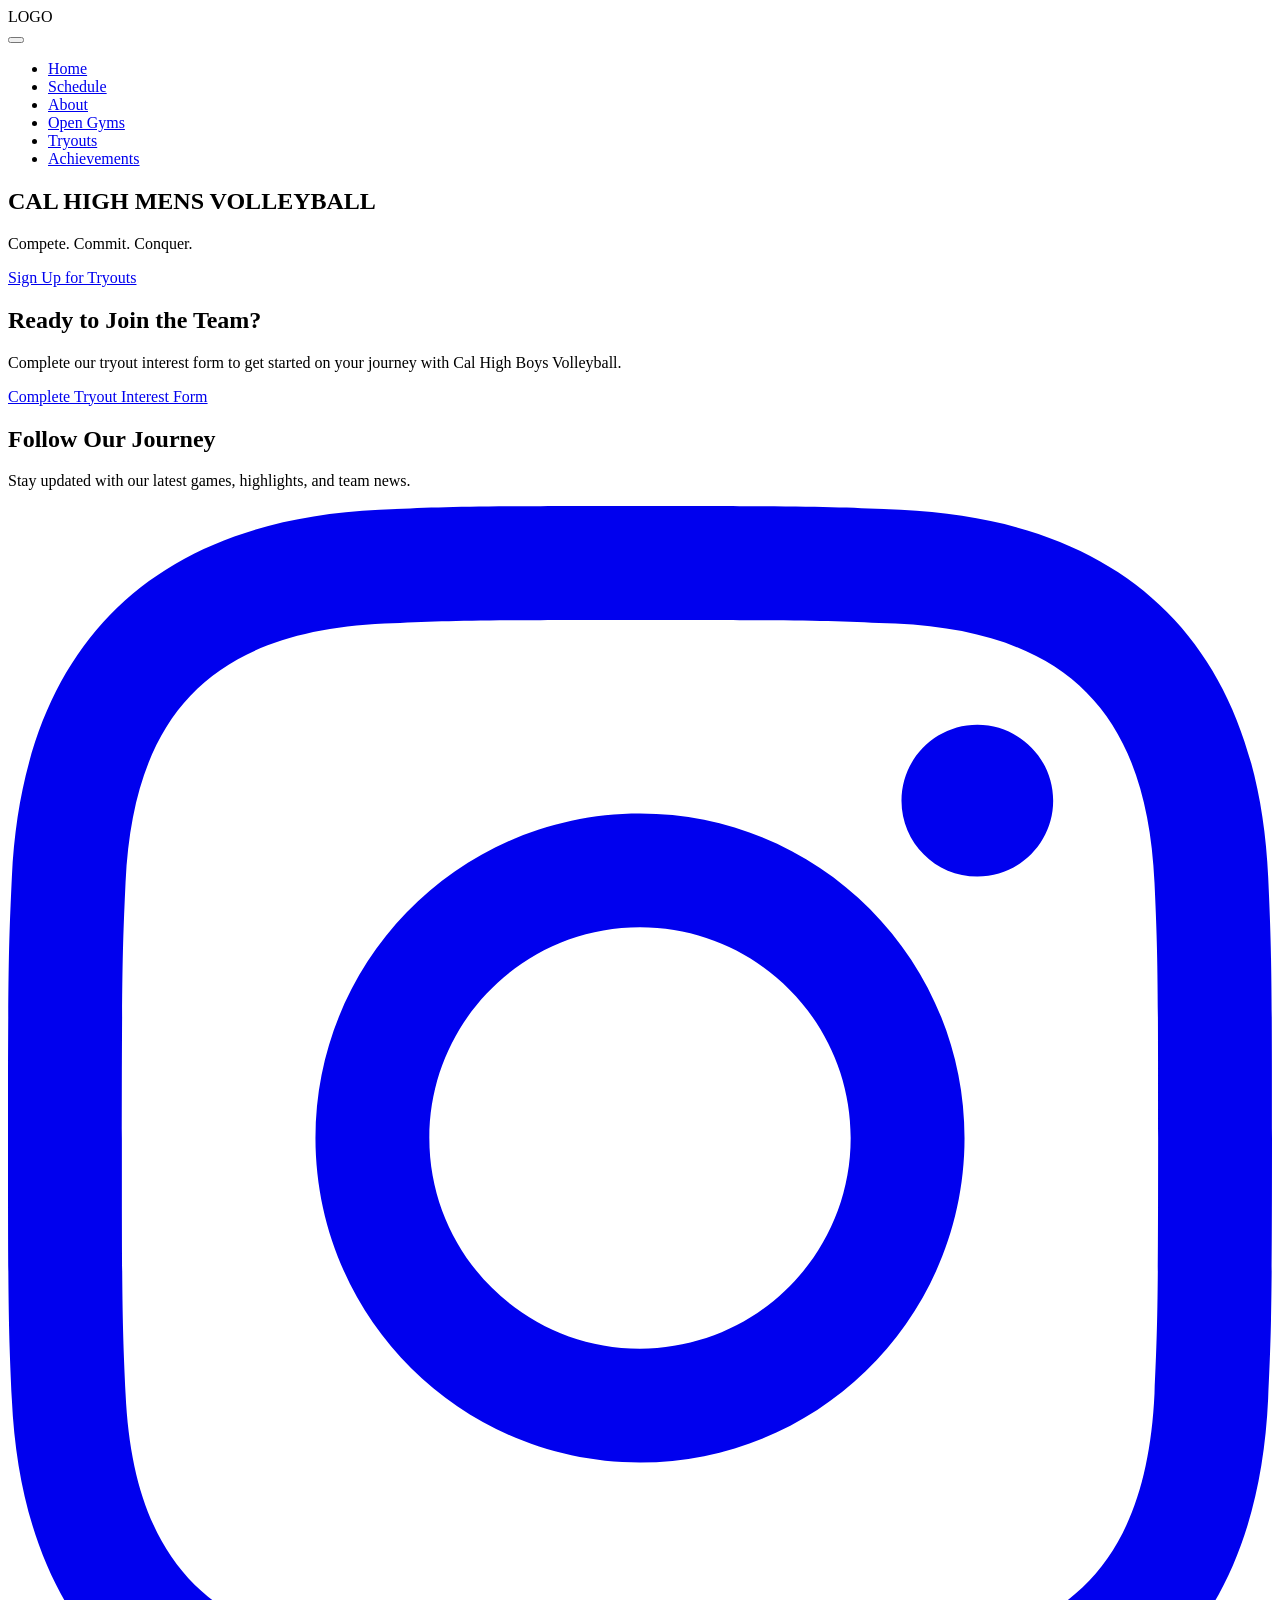
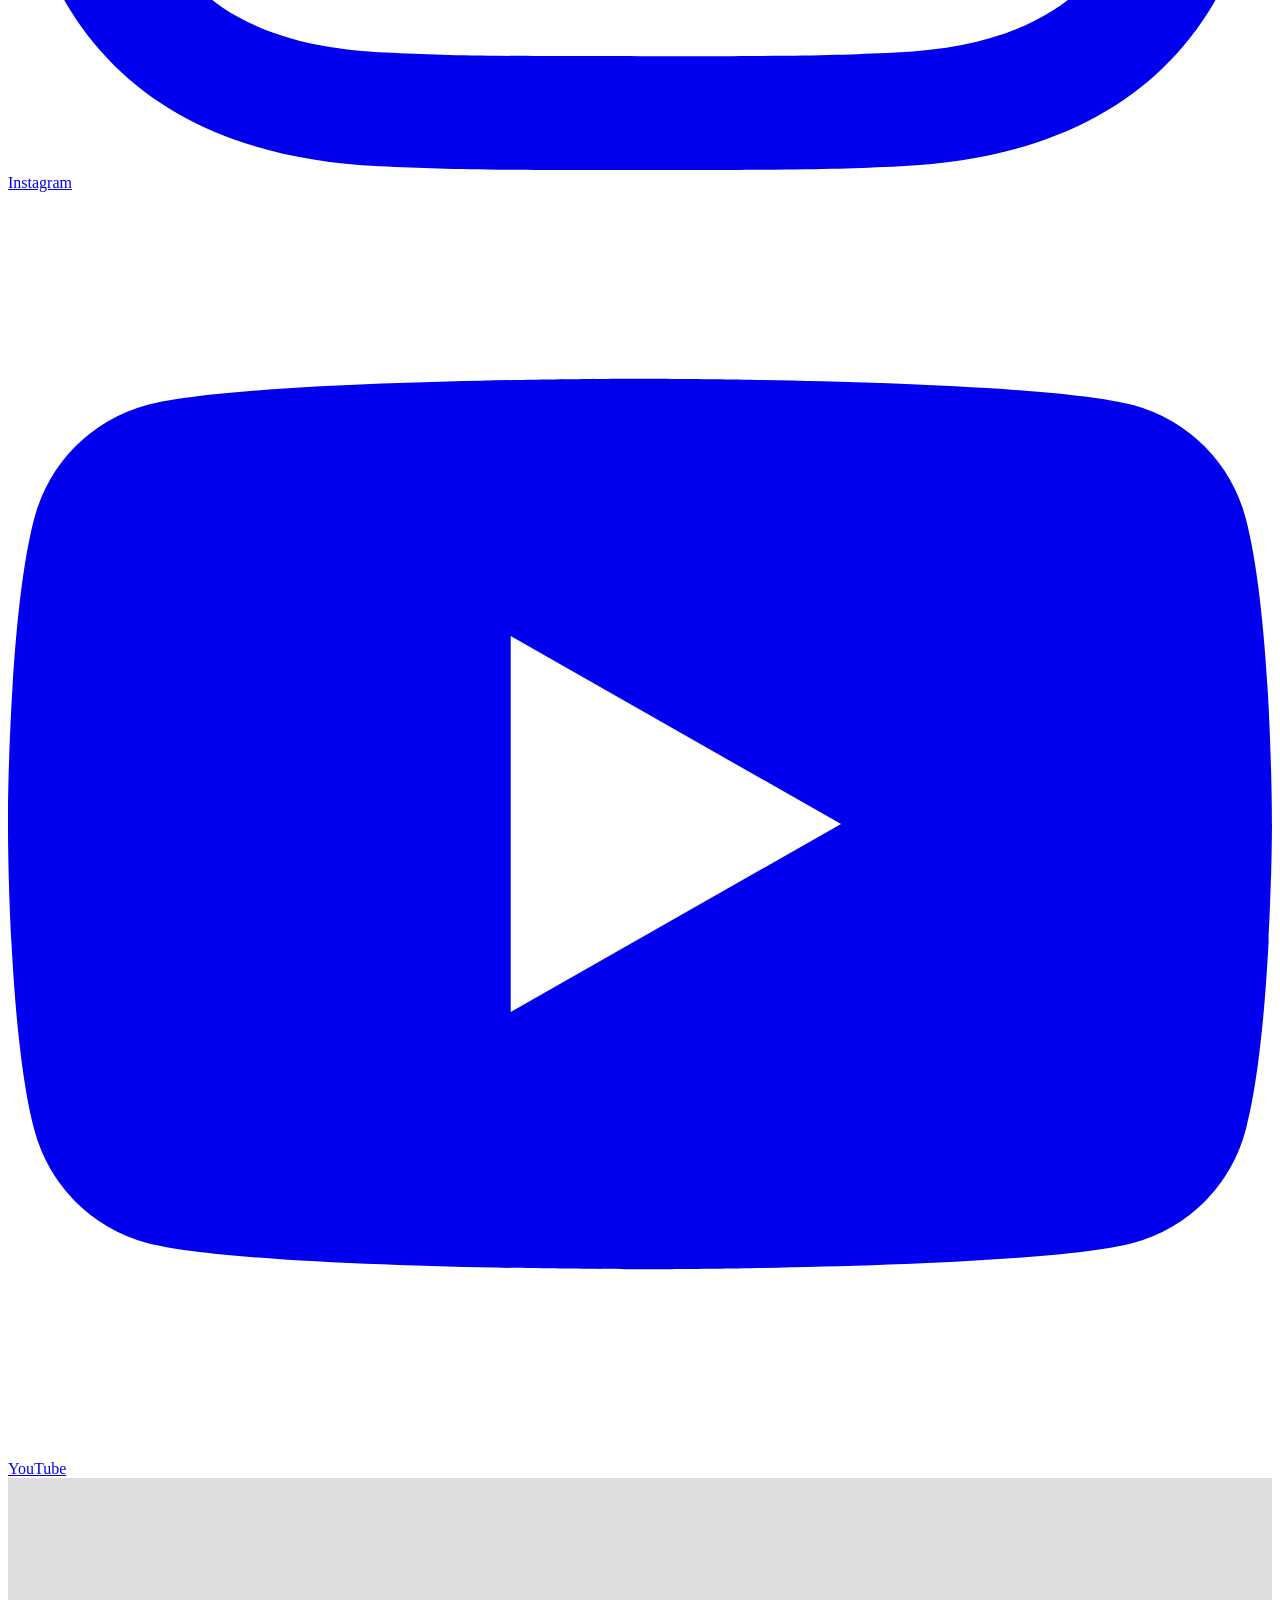
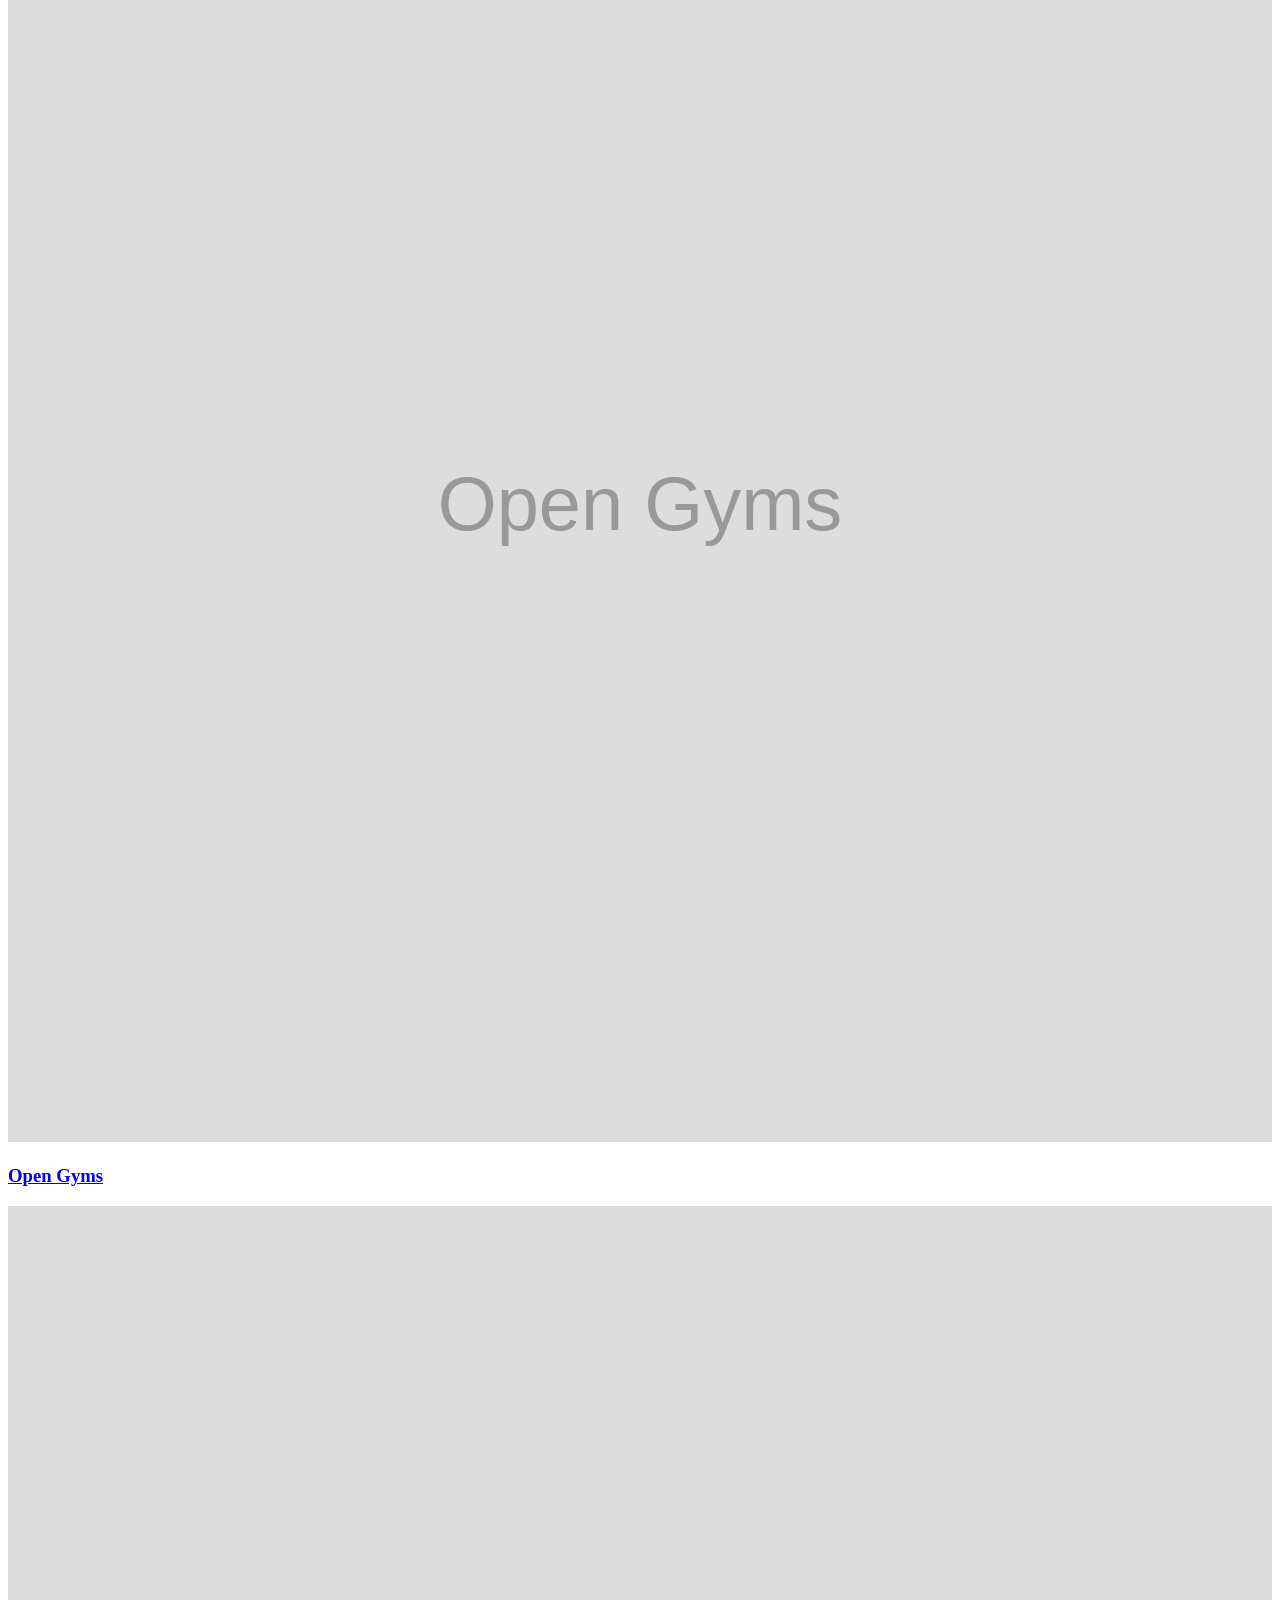
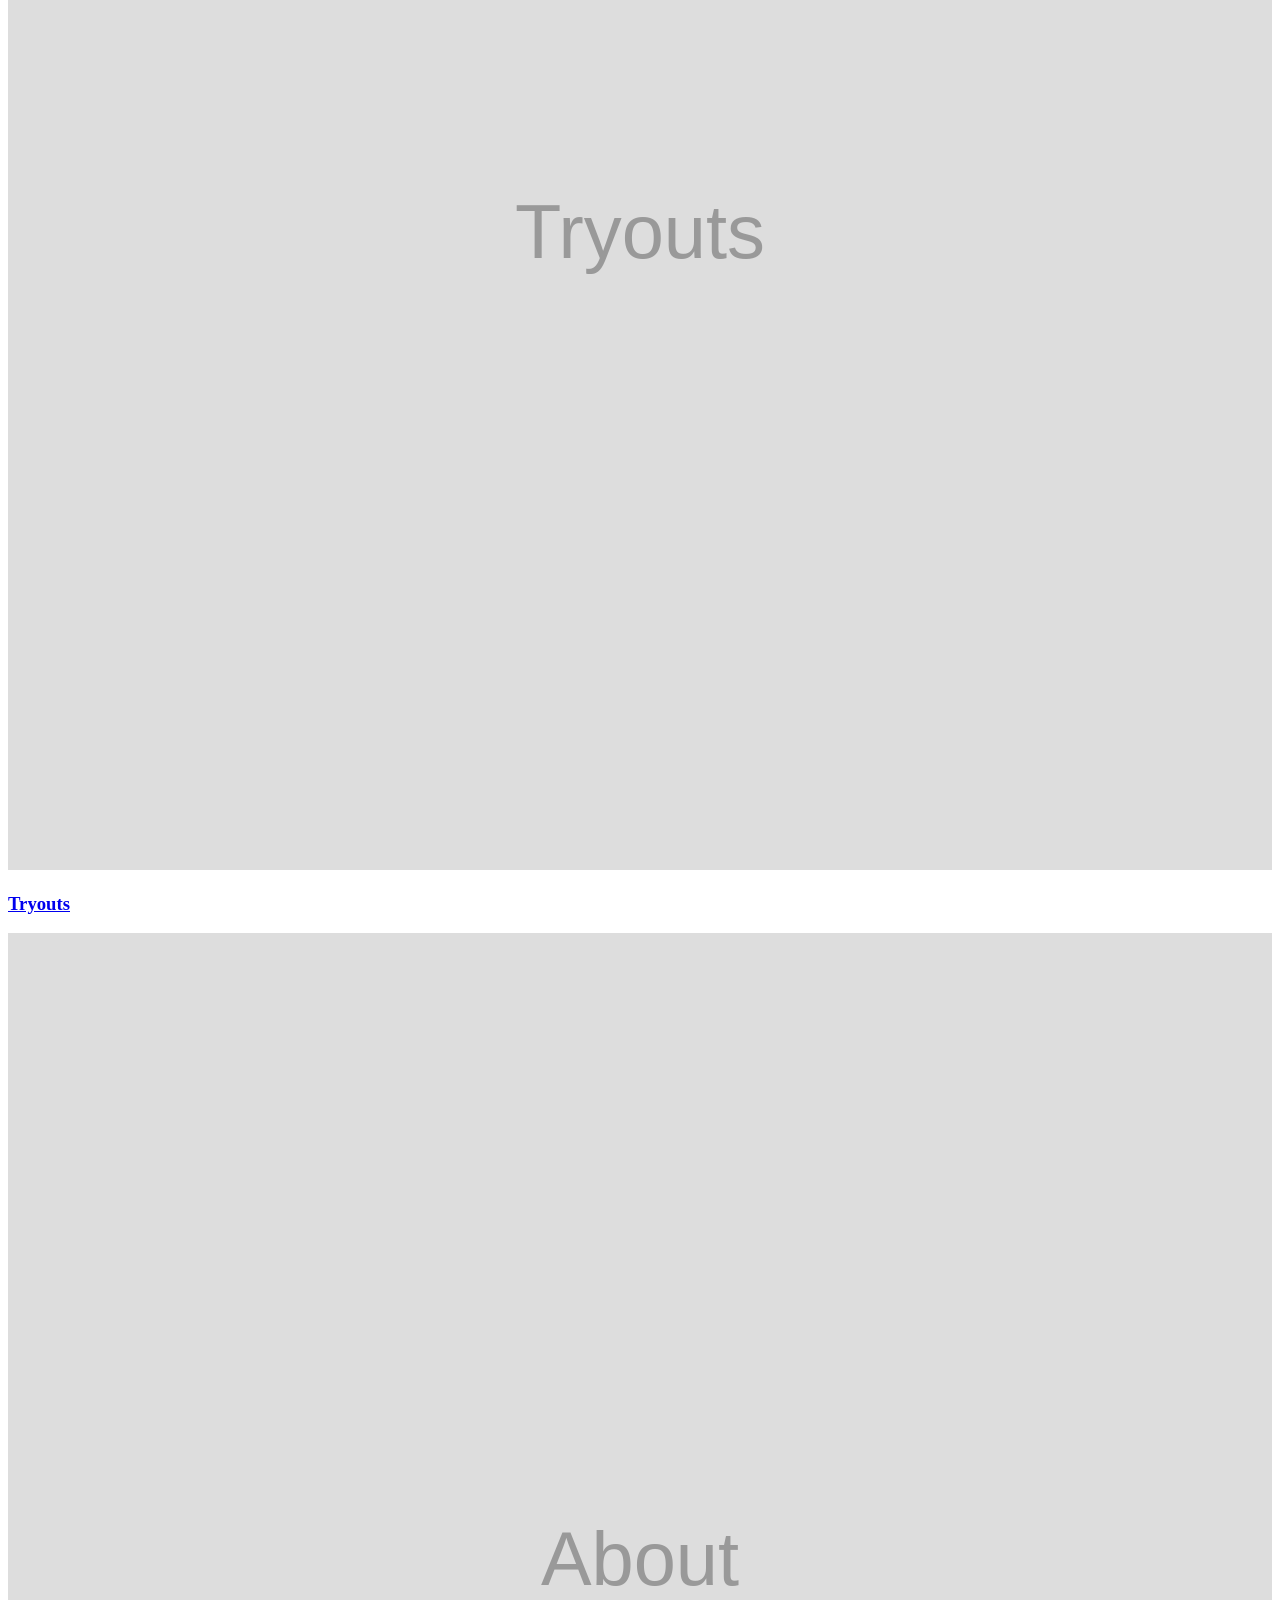
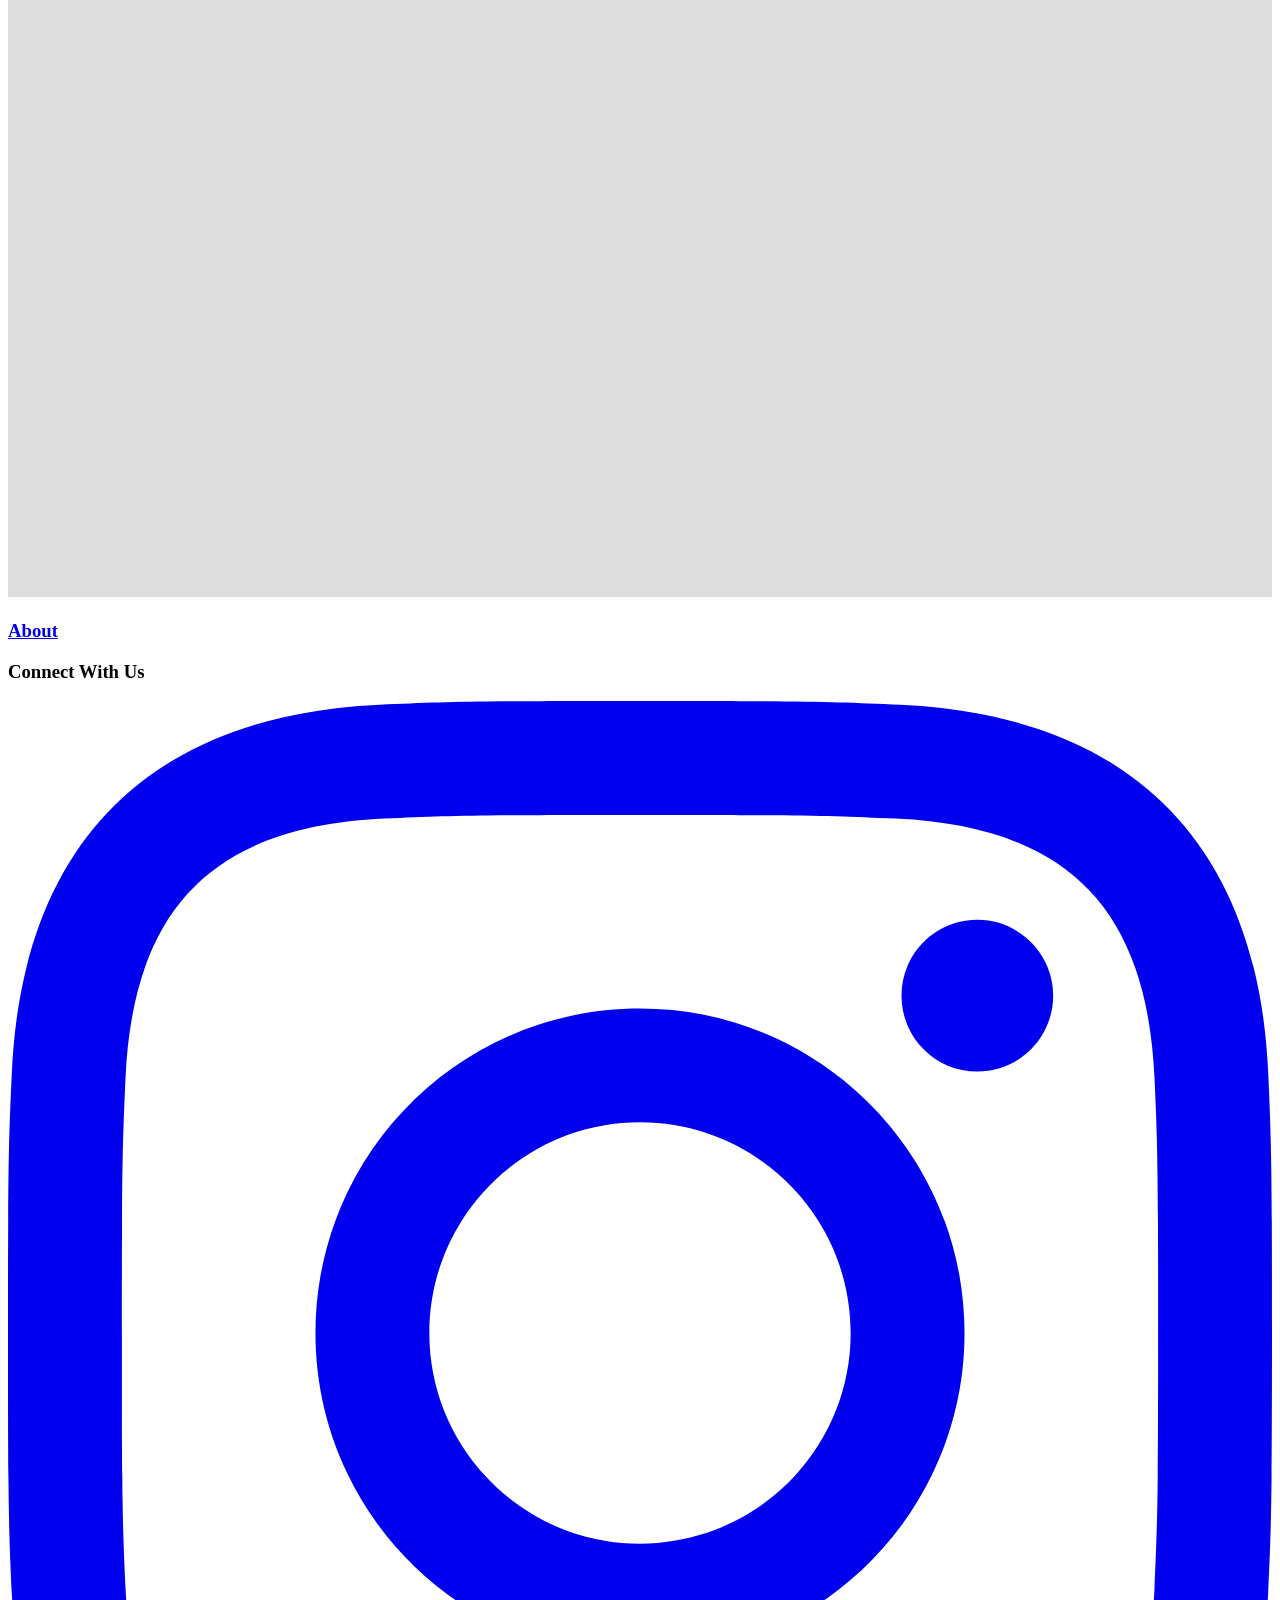
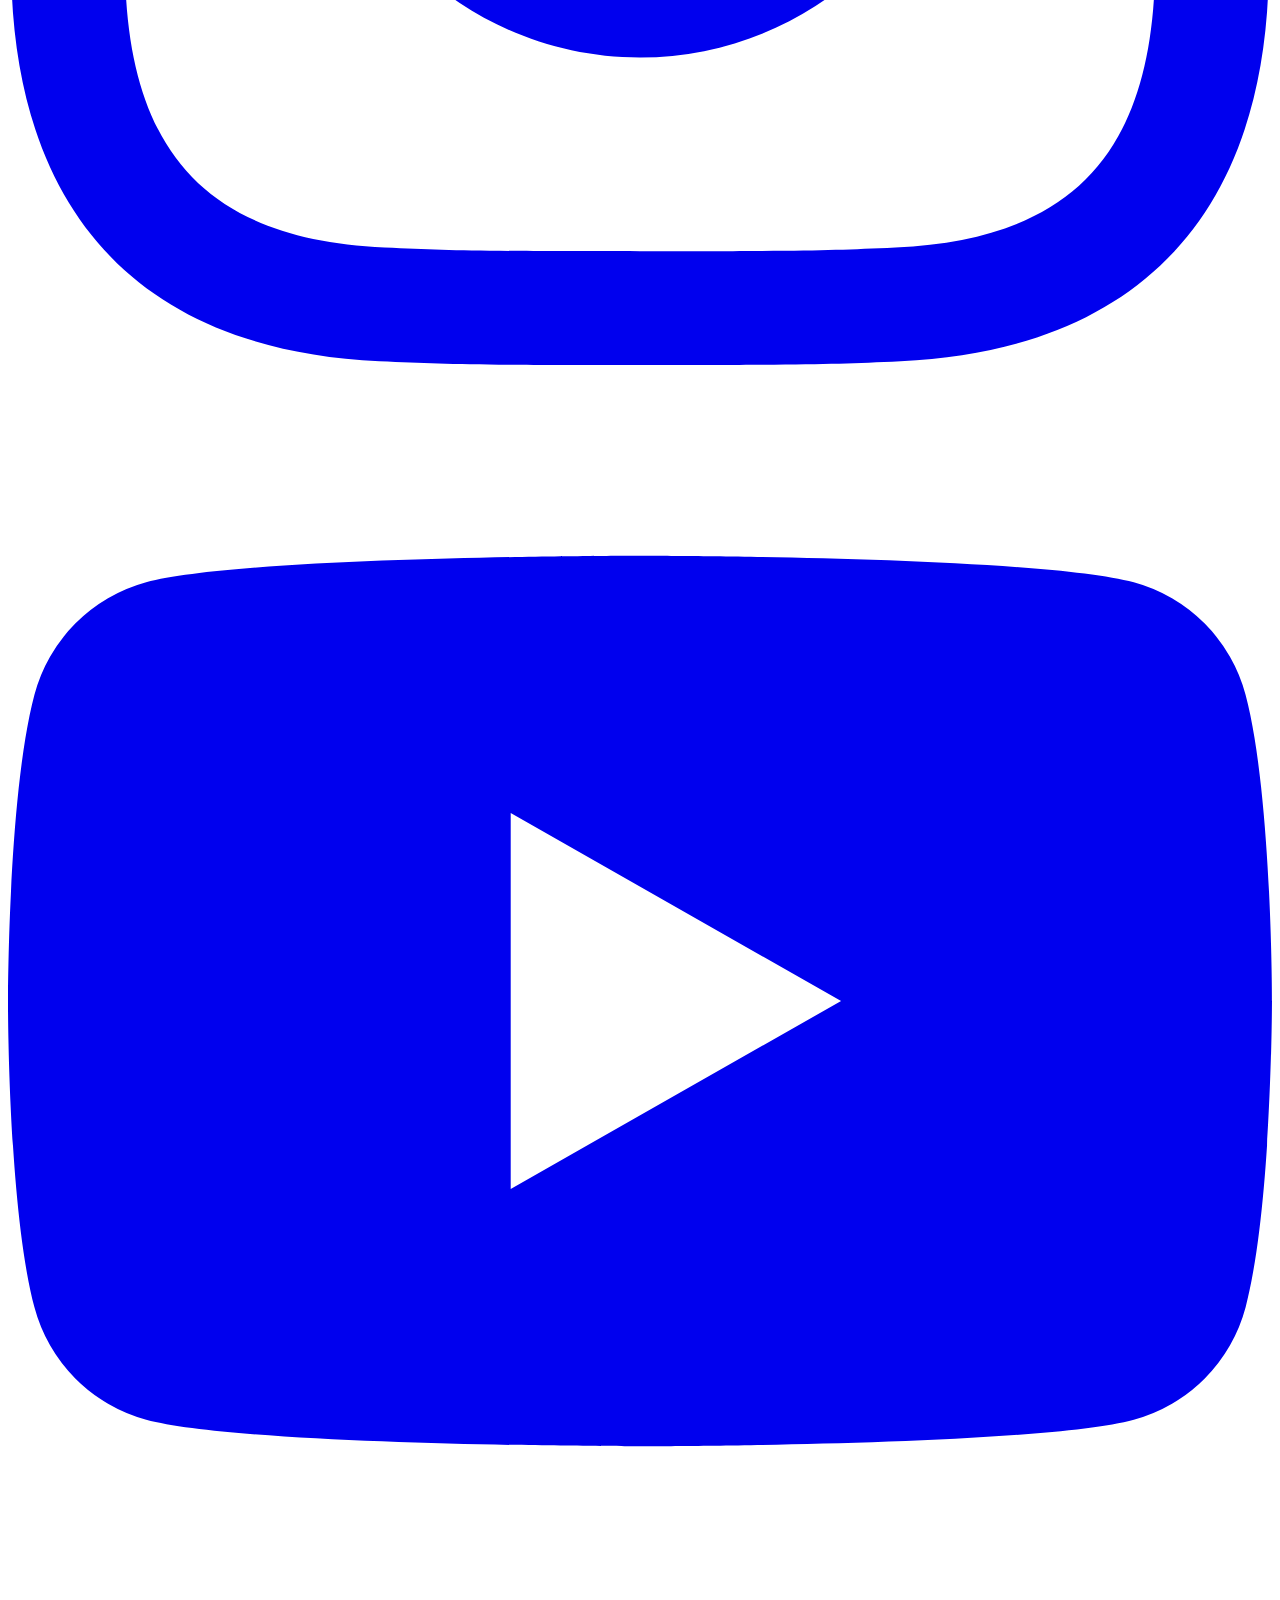
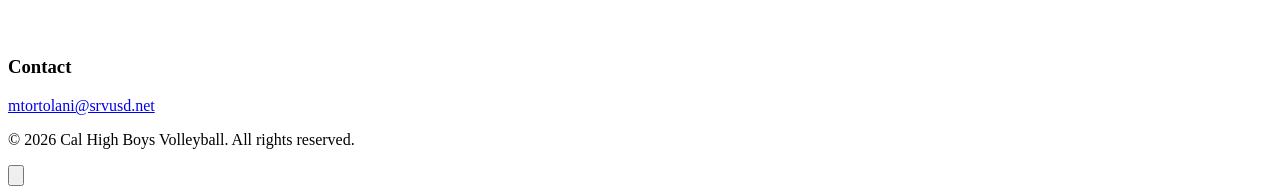
==== index.html @ 418add77 "Create index.html for Cal High Boys Volleyball site This HTML file serves as the official website fo" ====
<!DOCTYPE html>
<html lang="en">
<head>
    <meta charset="UTF-8">
    <meta name="viewport" content="width=device-width, initial-scale=1.0">
    <meta name="description" content="Cal High Boys Volleyball - Official team website for tryouts, schedules, and achievements">
    <title>Cal High Boys Volleyball</title>
    
    <!-- Google Fonts -->
    <link rel="preconnect" href="https://fonts.googleapis.com">
    <link rel="preconnect" href="https://fonts.gstatic.com" crossorigin>
    <link href="https://fonts.googleapis.com/css2?family=Inter:wght@400;600;700;800&display=swap" rel="stylesheet">
    
    <link rel="stylesheet" href="styles.css">
</head>
<body>
    <!-- Navigation Bar -->
    <nav class="navbar" role="navigation" aria-label="Main navigation">
        <div class="nav-container">
            <!-- Logo Placeholder -->
            <div class="logo-placeholder" aria-label="Cal High Boys Volleyball Logo">
                <span>LOGO</span>
            </div>
            
            <!-- Hamburger Menu Button (Mobile) -->
            <button class="hamburger" aria-label="Toggle menu" aria-expanded="false">
                <span class="hamburger-line"></span>
                <span class="hamburger-line"></span>
                <span class="hamburger-line"></span>
            </button>
            
            <!-- Navigation Links -->
            <ul class="nav-links">
                <li><a href="#home" class="nav-link active">Home</a></li>
                <li><a href="#schedule" class="nav-link">Schedule</a></li>
                <li><a href="#about" class="nav-link">About</a></li>
                <li><a href="#open-gyms" class="nav-link">Open Gyms</a></li>
                <li><a href="#tryouts" class="nav-link">Tryouts</a></li>
                <li><a href="#achievements" class="nav-link">Achievements</a></li>
            </ul>
        </div>
    </nav>

    <!-- Hero Section -->
    <section class="hero" id="home">
        <!-- Background Slideshow -->
        <div class="hero-slideshow">
            <div class="slide active" data-lazy-bg="hero-image-1.jpg" role="img" aria-label="Volleyball team action shot 1"></div>
            <div class="slide" data-lazy-bg="hero-image-2.jpg" role="img" aria-label="Volleyball team action shot 2"></div>
            <div class="slide" data-lazy-bg="hero-image-3.jpg" role="img" aria-label="Volleyball team action shot 3"></div>
            <div class="slide" data-lazy-bg="hero-image-4.jpg" role="img" aria-label="Volleyball team action shot 4"></div>
            <div class="slide" data-lazy-bg="hero-image-5.jpg" role="img" aria-label="Volleyball team action shot 5"></div>
        </div>
        
        <!-- Hero Overlay -->
        <div class="hero-overlay"></div>
        
        <!-- Hero Content -->
        <div class="hero-content">
            <h1 class="hero-title">CAL HIGH MENS VOLLEYBALL</h1>
            <p class="hero-subtitle">Compete. Commit. Conquer.</p>
            <a href="#tryouts" class="cta-button" aria-label="Sign up for volleyball tryouts">Sign Up for Tryouts</a>
        </div>
    </section>

    <!-- Tryout Interest Form Section -->
    <section class="tryout-form-section" id="tryouts">
        <div class="container">
            <h2 class="section-title">Ready to Join the Team?</h2>
            <p class="section-description">Complete our tryout interest form to get started on your journey with Cal High Boys Volleyball.</p>
            <a href="#" class="form-button" aria-label="Fill out tryout interest form">Complete Tryout Interest Form</a>
        </div>
    </section>

    <!-- Social Media Promotion Section -->
    <section class="social-media-section">
        <div class="container">
            <h2 class="section-title">Follow Our Journey</h2>
            <p class="section-description">Stay updated with our latest games, highlights, and team news.</p>
            <div class="social-buttons">
                <a href="#" class="social-button instagram" aria-label="Follow us on Instagram" target="_blank" rel="noopener noreferrer">
                    <svg class="social-icon" viewBox="0 0 24 24" fill="currentColor" aria-hidden="true">
                        <path d="M12 2.163c3.204 0 3.584.012 4.85.07 3.252.148 4.771 1.691 4.919 4.919.058 1.265.069 1.645.069 4.849 0 3.205-.012 3.584-.069 4.849-.149 3.225-1.664 4.771-4.919 4.919-1.266.058-1.644.07-4.85.07-3.204 0-3.584-.012-4.849-.07-3.26-.149-4.771-1.699-4.919-4.92-.058-1.265-.07-1.644-.07-4.849 0-3.204.013-3.583.07-4.849.149-3.227 1.664-4.771 4.919-4.919 1.266-.057 1.645-.069 4.849-.069zm0-2.163c-3.259 0-3.667.014-4.947.072-4.358.2-6.78 2.618-6.98 6.98-.059 1.281-.073 1.689-.073 4.948 0 3.259.014 3.668.072 4.948.2 4.358 2.618 6.78 6.98 6.98 1.281.058 1.689.072 4.948.072 3.259 0 3.668-.014 4.948-.072 4.354-.2 6.782-2.618 6.979-6.98.059-1.28.073-1.689.073-4.948 0-3.259-.014-3.667-.072-4.947-.196-4.354-2.617-6.78-6.979-6.98-1.281-.059-1.69-.073-4.949-.073zm0 5.838c-3.403 0-6.162 2.759-6.162 6.162s2.759 6.163 6.162 6.163 6.162-2.759 6.162-6.163c0-3.403-2.759-6.162-6.162-6.162zm0 10.162c-2.209 0-4-1.79-4-4 0-2.209 1.791-4 4-4s4 1.791 4 4c0 2.21-1.791 4-4 4zm6.406-11.845c-.796 0-1.441.645-1.441 1.44s.645 1.44 1.441 1.44c.795 0 1.439-.645 1.439-1.44s-.644-1.44-1.439-1.44z"/>
                    </svg>
                    <span>Instagram</span>
                </a>
                <a href="#" class="social-button youtube" aria-label="Subscribe to our YouTube channel" target="_blank" rel="noopener noreferrer">
                    <svg class="social-icon" viewBox="0 0 24 24" fill="currentColor" aria-hidden="true">
                        <path d="M23.498 6.186a3.016 3.016 0 0 0-2.122-2.136C19.505 3.545 12 3.545 12 3.545s-7.505 0-9.377.505A3.017 3.017 0 0 0 .502 6.186C0 8.07 0 12 0 12s0 3.93.502 5.814a3.016 3.016 0 0 0 2.122 2.136c1.871.505 9.376.505 9.376.505s7.505 0 9.377-.505a3.015 3.015 0 0 0 2.122-2.136C24 15.93 24 12 24 12s0-3.93-.502-5.814zM9.545 15.568V8.432L15.818 12l-6.273 3.568z"/>
                    </svg>
                    <span>YouTube</span>
                </a>
            </div>
        </div>
    </section>

    <!-- Three Square Image Links Section -->
    <section class="image-links-section">
        <div class="container">
            <div class="image-links-grid">
                <!-- Open Gyms Link -->
                <a href="#open-gyms" class="image-link-card" aria-label="Learn about open gyms">
                    <div class="image-placeholder" data-lazy-bg="open-gyms-image.jpg" role="img" aria-label="Open gyms volleyball practice">
                        <img src="data:image/svg+xml,%3Csvg xmlns='http://www.w3.org/2000/svg' viewBox='0 0 400 400'%3E%3Crect fill='%23ddd' width='400' height='400'/%3E%3Ctext x='50%25' y='50%25' dominant-baseline='middle' text-anchor='middle' font-family='sans-serif' font-size='24' fill='%23999'%3EOpen Gyms%3C/text%3E%3C/svg%3E" alt="Open Gyms - Practice sessions for all skill levels" loading="lazy">
                    </div>
                    <div class="image-overlay"></div>
                    <h3 class="image-card-title">Open Gyms</h3>
                </a>
                
                <!-- Tryouts Link -->
                <a href="#tryouts" class="image-link-card" aria-label="Learn about tryouts">
                    <div class="image-placeholder" data-lazy-bg="tryouts-image.jpg" role="img" aria-label="Volleyball tryouts information">
                        <img src="data:image/svg+xml,%3Csvg xmlns='http://www.w3.org/2000/svg' viewBox='0 0 400 400'%3E%3Crect fill='%23ddd' width='400' height='400'/%3E%3Ctext x='50%25' y='50%25' dominant-baseline='middle' text-anchor='middle' font-family='sans-serif' font-size='24' fill='%23999'%3ETryouts%3C/text%3E%3C/svg%3E" alt="Tryouts - Information about joining the team" loading="lazy">
                    </div>
                    <div class="image-overlay"></div>
                    <h3 class="image-card-title">Tryouts</h3>
                </a>
                
                <!-- About Link -->
                <a href="#about" class="image-link-card" aria-label="Learn about our team">
                    <div class="image-placeholder" data-lazy-bg="about-image.jpg" role="img" aria-label="About Cal High Boys Volleyball">
                        <img src="data:image/svg+xml,%3Csvg xmlns='http://www.w3.org/2000/svg' viewBox='0 0 400 400'%3E%3Crect fill='%23ddd' width='400' height='400'/%3E%3Ctext x='50%25' y='50%25' dominant-baseline='middle' text-anchor='middle' font-family='sans-serif' font-size='24' fill='%23999'%3EAbout%3C/text%3E%3C/svg%3E" alt="About - Learn more about our team and coaches" loading="lazy">
                    </div>
                    <div class="image-overlay"></div>
                    <h3 class="image-card-title">About</h3>
                </a>
            </div>
        </div>
    </section>

    <!-- Footer -->
    <footer class="footer">
        <div class="container">
            <div class="footer-content">
                <!-- Social Media Links -->
                <div class="footer-social">
                    <h3 class="footer-heading">Connect With Us</h3>
                    <div class="footer-social-links">
                        <a href="#" class="footer-social-link" aria-label="Instagram" target="_blank" rel="noopener noreferrer">
                            <svg class="footer-social-icon" viewBox="0 0 24 24" fill="currentColor" aria-hidden="true">
                                <path d="M12 2.163c3.204 0 3.584.012 4.85.07 3.252.148 4.771 1.691 4.919 4.919.058 1.265.069 1.645.069 4.849 0 3.205-.012 3.584-.069 4.849-.149 3.225-1.664 4.771-4.919 4.919-1.266.058-1.644.07-4.85.07-3.204 0-3.584-.012-4.849-.07-3.26-.149-4.771-1.699-4.919-4.92-.058-1.265-.07-1.644-.07-4.849 0-3.204.013-3.583.07-4.849.149-3.227 1.664-4.771 4.919-4.919 1.266-.057 1.645-.069 4.849-.069zm0-2.163c-3.259 0-3.667.014-4.947.072-4.358.2-6.78 2.618-6.98 6.98-.059 1.281-.073 1.689-.073 4.948 0 3.259.014 3.668.072 4.948.2 4.358 2.618 6.78 6.98 6.98 1.281.058 1.689.072 4.948.072 3.259 0 3.668-.014 4.948-.072 4.354-.2 6.782-2.618 6.979-6.98.059-1.28.073-1.689.073-4.948 0-3.259-.014-3.667-.072-4.947-.196-4.354-2.617-6.78-6.979-6.98-1.281-.059-1.69-.073-4.949-.073zm0 5.838c-3.403 0-6.162 2.759-6.162 6.162s2.759 6.163 6.162 6.163 6.162-2.759 6.162-6.163c0-3.403-2.759-6.162-6.162-6.162zm0 10.162c-2.209 0-4-1.79-4-4 0-2.209 1.791-4 4-4s4 1.791 4 4c0 2.21-1.791 4-4 4zm6.406-11.845c-.796 0-1.441.645-1.441 1.44s.645 1.44 1.441 1.44c.795 0 1.439-.645 1.439-1.44s-.644-1.44-1.439-1.44z"/>
                            </svg>
                        </a>
                        <a href="#" class="footer-social-link" aria-label="YouTube" target="_blank" rel="noopener noreferrer">
                            <svg class="footer-social-icon" viewBox="0 0 24 24" fill="currentColor" aria-hidden="true">
                                <path d="M23.498 6.186a3.016 3.016 0 0 0-2.122-2.136C19.505 3.545 12 3.545 12 3.545s-7.505 0-9.377.505A3.017 3.017 0 0 0 .502 6.186C0 8.07 0 12 0 12s0 3.93.502 5.814a3.016 3.016 0 0 0 2.122 2.136c1.871.505 9.376.505 9.376.505s7.505 0 9.377-.505a3.015 3.015 0 0 0 2.122-2.136C24 15.93 24 12 24 12s0-3.93-.502-5.814zM9.545 15.568V8.432L15.818 12l-6.273 3.568z"/>
                            </svg>
                        </a>
                    </div>
                </div>
                
                <!-- Contact Information -->
                <div class="footer-contact">
                    <h3 class="footer-heading">Contact</h3>
                    <p class="footer-email">
                        <a href="mailto:mtortolani@srvusd.net">mtortolani@srvusd.net</a>
                    </p>
                </div>
                
                <!-- Copyright -->
                <div class="footer-copyright">
                    <p>&copy; 2026 Cal High Boys Volleyball. All rights reserved.</p>
                </div>
            </div>
            
            <!-- Back to Top Button -->
            <button class="back-to-top" aria-label="Back to top" title="Back to top">
                <svg class="back-to-top-icon" viewBox="0 0 24 24" fill="none" stroke="currentColor" stroke-width="2" stroke-linecap="round" stroke-linejoin="round" aria-hidden="true">
                    <polyline points="18 15 12 9 6 15"></polyline>
                </svg>
            </button>
        </div>
    </footer>

    <script src="script.js"></script>
</body>
</html>
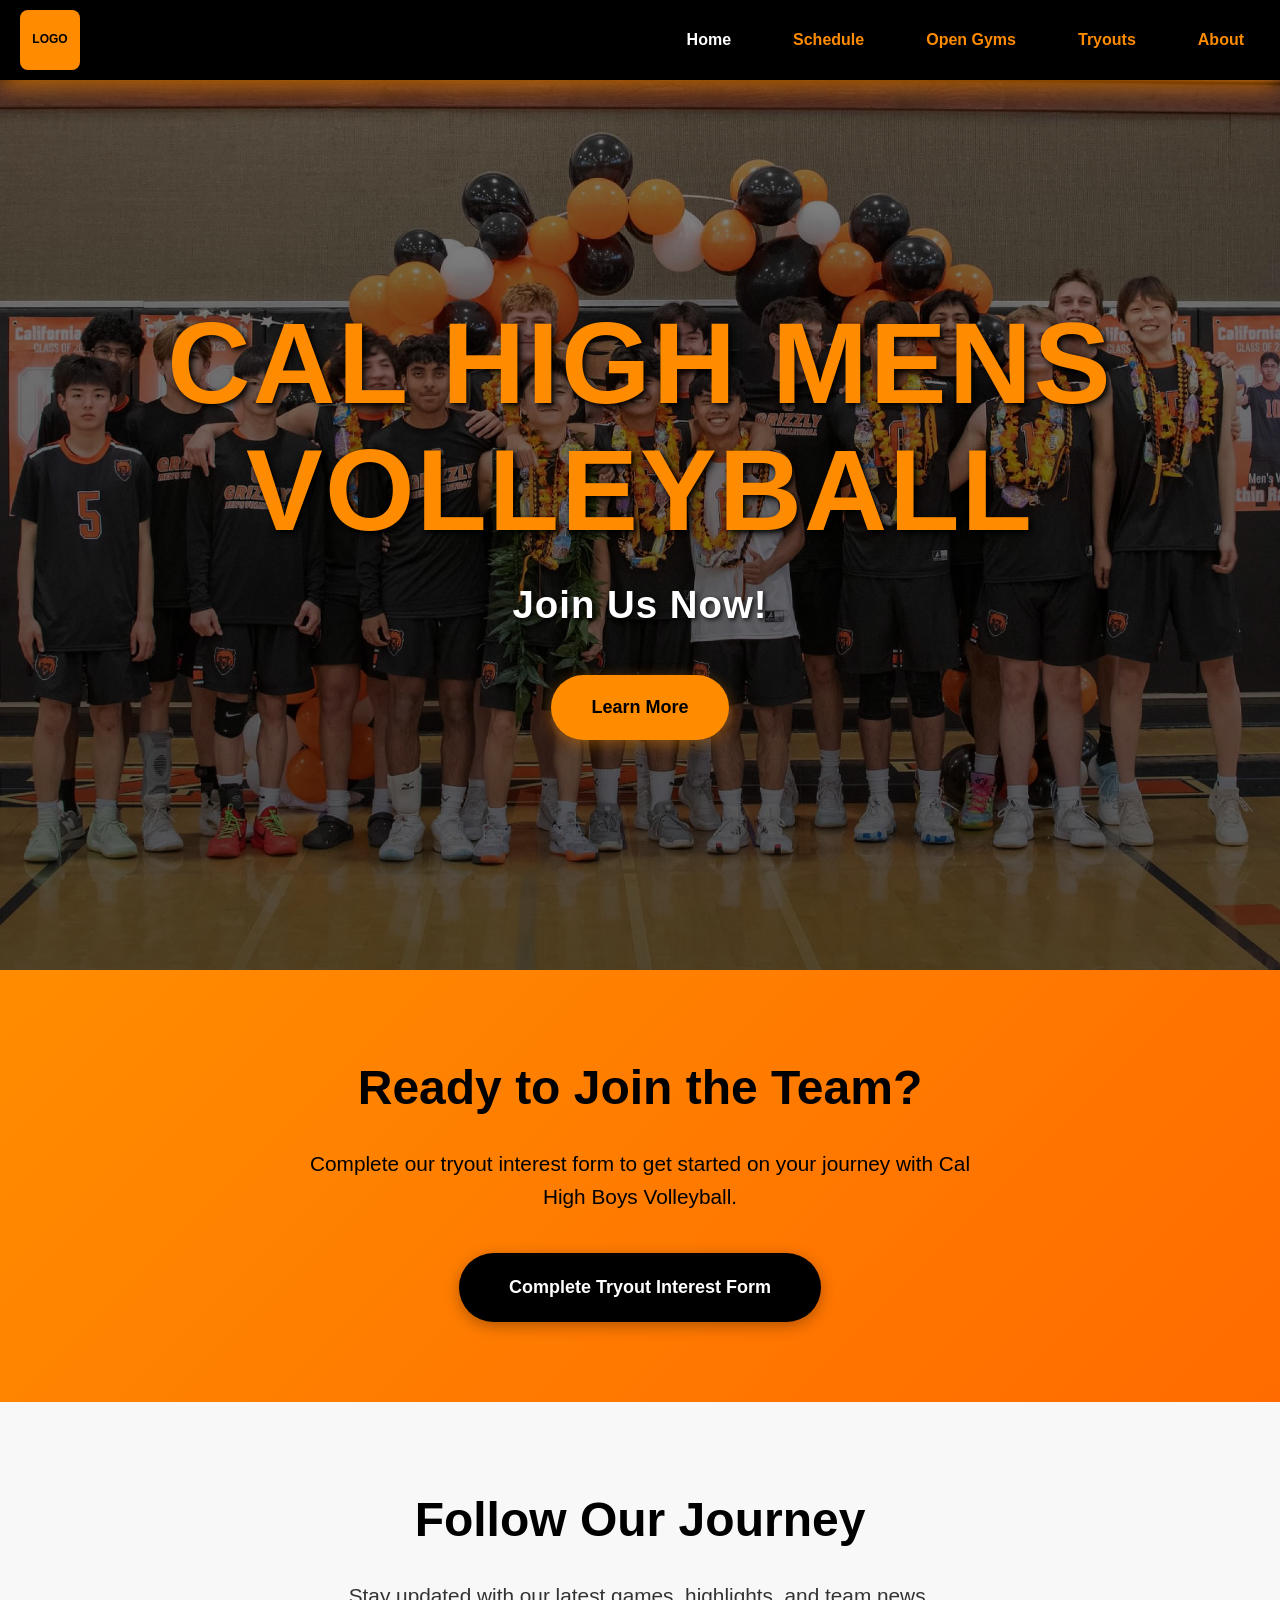
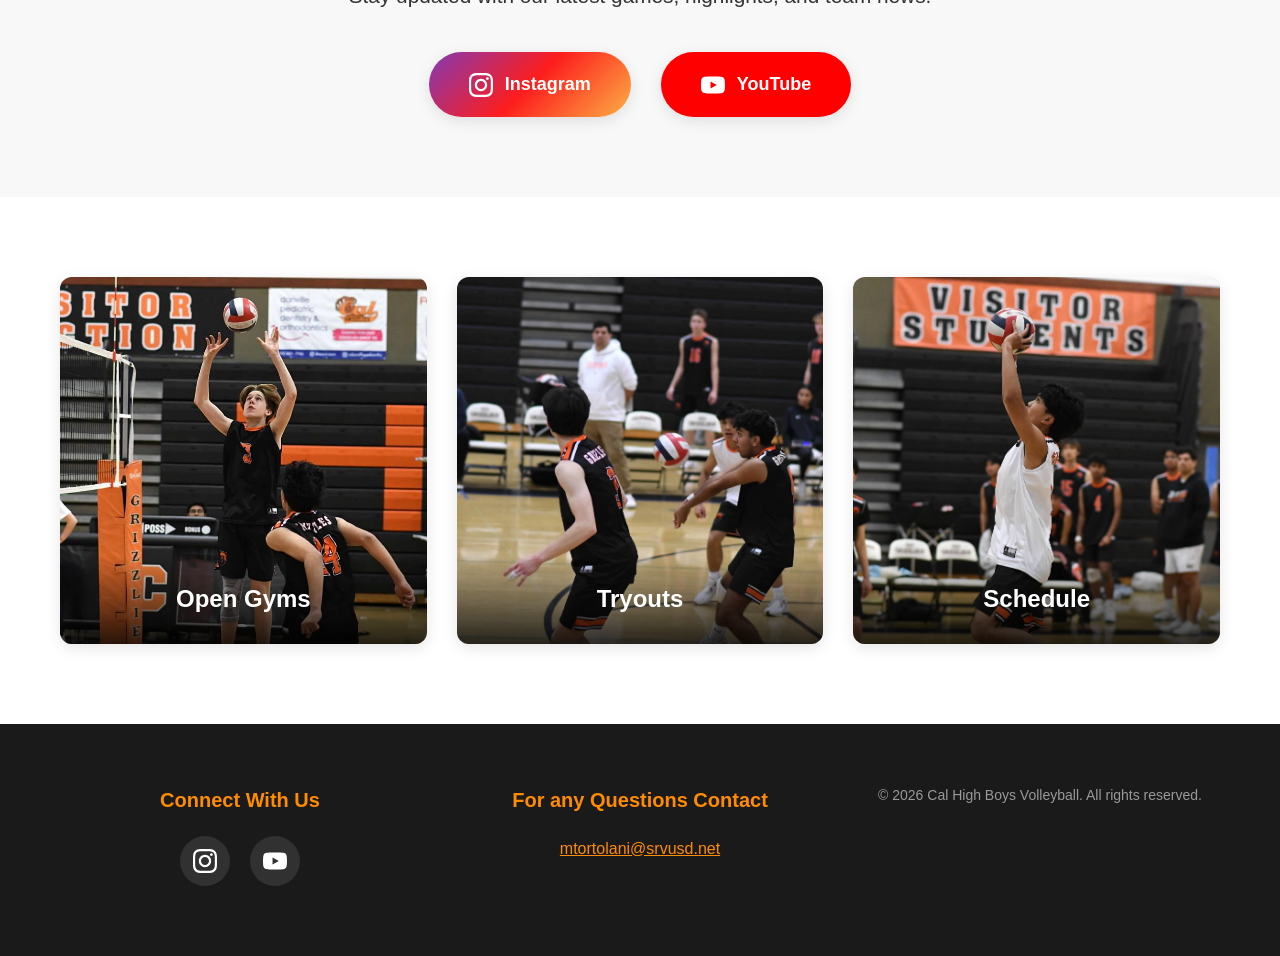
==== commit 6775b0ed: "website almost done" ====
--- a/index.html
+++ b/index.html
@@ -11,7 +11,7 @@
     <link rel="preconnect" href="https://fonts.gstatic.com" crossorigin>
     <link href="https://fonts.googleapis.com/css2?family=Inter:wght@400;600;700;800&display=swap" rel="stylesheet">
     
-    <link rel="stylesheet" href="styles.css">
+    <link rel="stylesheet" href="style.css">
 </head>
 <body>
     <!-- Navigation Bar -->
@@ -31,12 +31,11 @@
             
             <!-- Navigation Links -->
             <ul class="nav-links">
-                <li><a href="#home" class="nav-link active">Home</a></li>
-                <li><a href="#schedule" class="nav-link">Schedule</a></li>
-                <li><a href="#about" class="nav-link">About</a></li>
-                <li><a href="#open-gyms" class="nav-link">Open Gyms</a></li>
-                <li><a href="#tryouts" class="nav-link">Tryouts</a></li>
-                <li><a href="#achievements" class="nav-link">Achievements</a></li>
+                <li><a href="index.html" class="nav-link active">Home</a></li>
+                <li><a href="schedule.html" class="nav-link">Schedule</a></li>
+                <li><a href="open-gyms.html" class="nav-link">Open Gyms</a></li>
+                <li><a href="tryouts.html" class="nav-link">Tryouts</a></li>
+                <li><a href="about.html" class="nav-link">About</a></li>
             </ul>
         </div>
     </nav>
@@ -44,22 +43,22 @@
     <!-- Hero Section -->
     <section class="hero" id="home">
         <!-- Background Slideshow -->
-        <div class="hero-slideshow">
-            <div class="slide active" data-lazy-bg="hero-image-1.jpg" role="img" aria-label="Volleyball team action shot 1"></div>
-            <div class="slide" data-lazy-bg="hero-image-2.jpg" role="img" aria-label="Volleyball team action shot 2"></div>
-            <div class="slide" data-lazy-bg="hero-image-3.jpg" role="img" aria-label="Volleyball team action shot 3"></div>
-            <div class="slide" data-lazy-bg="hero-image-4.jpg" role="img" aria-label="Volleyball team action shot 4"></div>
-            <div class="slide" data-lazy-bg="hero-image-5.jpg" role="img" aria-label="Volleyball team action shot 5"></div>
-        </div>
-        
+        <div class="slide active" style="background-image: url('images/teamImage7.jpeg')" role="img" aria-label="Volleyball team action shot 1"></div>
+        <div class="slide" style="background-image: url('images/teamImage2.jpeg')" role="img" aria-label="Volleyball team action shot 2"></div>
+        <div class="slide" style="background-image: url('images/teamImage3.jpeg')" role="img" aria-label="Volleyball team action shot 2"></div>        
+        <div class="slide" style="background-image: url('images/teamImage4.jpeg')" role="img" aria-label="Volleyball team action shot 3"></div>
+        <div class="slide" style="background-image: url('images/teamImage5.jpeg')" role="img" aria-label="Volleyball team action shot 4"></div>
+        <div class="slide" style="background-image: url('images/teamImage8.jpeg')" role="img" aria-label="Volleyball team action shot 5"></div>
+        <div class="slide" style="background-image: url('images/teamImage1.jpeg')" role="img" aria-label="Volleyball team action shot 5"></div>
+
         <!-- Hero Overlay -->
         <div class="hero-overlay"></div>
         
         <!-- Hero Content -->
         <div class="hero-content">
             <h1 class="hero-title">CAL HIGH MENS VOLLEYBALL</h1>
-            <p class="hero-subtitle">Compete. Commit. Conquer.</p>
-            <a href="#tryouts" class="cta-button" aria-label="Sign up for volleyball tryouts">Sign Up for Tryouts</a>
+            <p class="hero-subtitle">Join Us Now!</p>
+            <a href="#tryouts" class="cta-button" aria-label="Learn more about the team">Learn More</a>
         </div>
     </section>
 
@@ -68,8 +67,7 @@
         <div class="container">
             <h2 class="section-title">Ready to Join the Team?</h2>
             <p class="section-description">Complete our tryout interest form to get started on your journey with Cal High Boys Volleyball.</p>
-            <a href="#" class="form-button" aria-label="Fill out tryout interest form">Complete Tryout Interest Form</a>
-        </div>
+            <a href="https://docs.google.com/forms/d/e/1FAIpQLSeqwObm6zW2aGJ7leaPsKxBXdhbhAmYhxM5BeYkg4YNir9gGA/viewform" class="form-button" aria-label="Fill out tryout interest form" target="_blank" >Complete Tryout Interest Form</a>
     </section>
 
     <!-- Social Media Promotion Section -->
@@ -78,13 +76,13 @@
             <h2 class="section-title">Follow Our Journey</h2>
             <p class="section-description">Stay updated with our latest games, highlights, and team news.</p>
             <div class="social-buttons">
-                <a href="#" class="social-button instagram" aria-label="Follow us on Instagram" target="_blank" rel="noopener noreferrer">
+                <a href="https://www.instagram.com/calhighmensvolleyball/" class="social-button instagram" aria-label="Follow us on Instagram" target="_blank" rel="noopener noreferrer">
                     <svg class="social-icon" viewBox="0 0 24 24" fill="currentColor" aria-hidden="true">
                         <path d="M12 2.163c3.204 0 3.584.012 4.85.07 3.252.148 4.771 1.691 4.919 4.919.058 1.265.069 1.645.069 4.849 0 3.205-.012 3.584-.069 4.849-.149 3.225-1.664 4.771-4.919 4.919-1.266.058-1.644.07-4.85.07-3.204 0-3.584-.012-4.849-.07-3.26-.149-4.771-1.699-4.919-4.92-.058-1.265-.07-1.644-.07-4.849 0-3.204.013-3.583.07-4.849.149-3.227 1.664-4.771 4.919-4.919 1.266-.057 1.645-.069 4.849-.069zm0-2.163c-3.259 0-3.667.014-4.947.072-4.358.2-6.78 2.618-6.98 6.98-.059 1.281-.073 1.689-.073 4.948 0 3.259.014 3.668.072 4.948.2 4.358 2.618 6.78 6.98 6.98 1.281.058 1.689.072 4.948.072 3.259 0 3.668-.014 4.948-.072 4.354-.2 6.782-2.618 6.979-6.98.059-1.28.073-1.689.073-4.948 0-3.259-.014-3.667-.072-4.947-.196-4.354-2.617-6.78-6.979-6.98-1.281-.059-1.69-.073-4.949-.073zm0 5.838c-3.403 0-6.162 2.759-6.162 6.162s2.759 6.163 6.162 6.163 6.162-2.759 6.162-6.163c0-3.403-2.759-6.162-6.162-6.162zm0 10.162c-2.209 0-4-1.79-4-4 0-2.209 1.791-4 4-4s4 1.791 4 4c0 2.21-1.791 4-4 4zm6.406-11.845c-.796 0-1.441.645-1.441 1.44s.645 1.44 1.441 1.44c.795 0 1.439-.645 1.439-1.44s-.644-1.44-1.439-1.44z"/>
                     </svg>
                     <span>Instagram</span>
                 </a>
-                <a href="#" class="social-button youtube" aria-label="Subscribe to our YouTube channel" target="_blank" rel="noopener noreferrer">
+                <a href="https://www.youtube.com/@CaliforniaHighMensVolleyball" class="social-button youtube" aria-label="Subscribe to our YouTube channel" target="_blank" rel="noopener noreferrer">
                     <svg class="social-icon" viewBox="0 0 24 24" fill="currentColor" aria-hidden="true">
                         <path d="M23.498 6.186a3.016 3.016 0 0 0-2.122-2.136C19.505 3.545 12 3.545 12 3.545s-7.505 0-9.377.505A3.017 3.017 0 0 0 .502 6.186C0 8.07 0 12 0 12s0 3.93.502 5.814a3.016 3.016 0 0 0 2.122 2.136c1.871.505 9.376.505 9.376.505s7.505 0 9.377-.505a3.015 3.015 0 0 0 2.122-2.136C24 15.93 24 12 24 12s0-3.93-.502-5.814zM9.545 15.568V8.432L15.818 12l-6.273 3.568z"/>
                     </svg>
@@ -99,30 +97,28 @@
         <div class="container">
             <div class="image-links-grid">
                 <!-- Open Gyms Link -->
-                <a href="#open-gyms" class="image-link-card" aria-label="Learn about open gyms">
+                <a href="open-gyms.html" class="image-link-card" aria-label="Learn about open gyms">
                     <div class="image-placeholder" data-lazy-bg="open-gyms-image.jpg" role="img" aria-label="Open gyms volleyball practice">
-                        <img src="data:image/svg+xml,%3Csvg xmlns='http://www.w3.org/2000/svg' viewBox='0 0 400 400'%3E%3Crect fill='%23ddd' width='400' height='400'/%3E%3Ctext x='50%25' y='50%25' dominant-baseline='middle' text-anchor='middle' font-family='sans-serif' font-size='24' fill='%23999'%3EOpen Gyms%3C/text%3E%3C/svg%3E" alt="Open Gyms - Practice sessions for all skill levels" loading="lazy">
-                    </div>
+                        <img src="images/soloImage2.jpeg" alt="Tryouts - Information about joining the team" loading="lazy">                    </div>
                     <div class="image-overlay"></div>
                     <h3 class="image-card-title">Open Gyms</h3>
                 </a>
                 
                 <!-- Tryouts Link -->
-                <a href="#tryouts" class="image-link-card" aria-label="Learn about tryouts">
+                <a href="tryouts.html" class="image-link-card" aria-label="Learn about tryouts">
                     <div class="image-placeholder" data-lazy-bg="tryouts-image.jpg" role="img" aria-label="Volleyball tryouts information">
-                        <img src="data:image/svg+xml,%3Csvg xmlns='http://www.w3.org/2000/svg' viewBox='0 0 400 400'%3E%3Crect fill='%23ddd' width='400' height='400'/%3E%3Ctext x='50%25' y='50%25' dominant-baseline='middle' text-anchor='middle' font-family='sans-serif' font-size='24' fill='%23999'%3ETryouts%3C/text%3E%3C/svg%3E" alt="Tryouts - Information about joining the team" loading="lazy">
+                        <img src="images/soloImage3.jpeg" alt="Tryouts - Information about joining the team" loading="lazy">
                     </div>
                     <div class="image-overlay"></div>
                     <h3 class="image-card-title">Tryouts</h3>
                 </a>
                 
                 <!-- About Link -->
-                <a href="#about" class="image-link-card" aria-label="Learn about our team">
+                <a href="schedule.html" class="image-link-card" aria-label="Learn about our team">
                     <div class="image-placeholder" data-lazy-bg="about-image.jpg" role="img" aria-label="About Cal High Boys Volleyball">
-                        <img src="data:image/svg+xml,%3Csvg xmlns='http://www.w3.org/2000/svg' viewBox='0 0 400 400'%3E%3Crect fill='%23ddd' width='400' height='400'/%3E%3Ctext x='50%25' y='50%25' dominant-baseline='middle' text-anchor='middle' font-family='sans-serif' font-size='24' fill='%23999'%3EAbout%3C/text%3E%3C/svg%3E" alt="About - Learn more about our team and coaches" loading="lazy">
-                    </div>
+                        <img src="images/soloImage4.jpeg" alt="Tryouts - Information about joining the team" loading="lazy">                    </div>
                     <div class="image-overlay"></div>
-                    <h3 class="image-card-title">About</h3>
+                    <h3 class="image-card-title">Schedule</h3>
                 </a>
             </div>
         </div>
@@ -136,12 +132,12 @@
                 <div class="footer-social">
                     <h3 class="footer-heading">Connect With Us</h3>
                     <div class="footer-social-links">
-                        <a href="#" class="footer-social-link" aria-label="Instagram" target="_blank" rel="noopener noreferrer">
+                        <a href="https://www.instagram.com/calhighmensvolleyball/" class="footer-social-link" aria-label="Instagram" target="_blank" rel="noopener noreferrer">
                             <svg class="footer-social-icon" viewBox="0 0 24 24" fill="currentColor" aria-hidden="true">
                                 <path d="M12 2.163c3.204 0 3.584.012 4.85.07 3.252.148 4.771 1.691 4.919 4.919.058 1.265.069 1.645.069 4.849 0 3.205-.012 3.584-.069 4.849-.149 3.225-1.664 4.771-4.919 4.919-1.266.058-1.644.07-4.85.07-3.204 0-3.584-.012-4.849-.07-3.26-.149-4.771-1.699-4.919-4.92-.058-1.265-.07-1.644-.07-4.849 0-3.204.013-3.583.07-4.849.149-3.227 1.664-4.771 4.919-4.919 1.266-.057 1.645-.069 4.849-.069zm0-2.163c-3.259 0-3.667.014-4.947.072-4.358.2-6.78 2.618-6.98 6.98-.059 1.281-.073 1.689-.073 4.948 0 3.259.014 3.668.072 4.948.2 4.358 2.618 6.78 6.98 6.98 1.281.058 1.689.072 4.948.072 3.259 0 3.668-.014 4.948-.072 4.354-.2 6.782-2.618 6.979-6.98.059-1.28.073-1.689.073-4.948 0-3.259-.014-3.667-.072-4.947-.196-4.354-2.617-6.78-6.979-6.98-1.281-.059-1.69-.073-4.949-.073zm0 5.838c-3.403 0-6.162 2.759-6.162 6.162s2.759 6.163 6.162 6.163 6.162-2.759 6.162-6.163c0-3.403-2.759-6.162-6.162-6.162zm0 10.162c-2.209 0-4-1.79-4-4 0-2.209 1.791-4 4-4s4 1.791 4 4c0 2.21-1.791 4-4 4zm6.406-11.845c-.796 0-1.441.645-1.441 1.44s.645 1.44 1.441 1.44c.795 0 1.439-.645 1.439-1.44s-.644-1.44-1.439-1.44z"/>
                             </svg>
                         </a>
-                        <a href="#" class="footer-social-link" aria-label="YouTube" target="_blank" rel="noopener noreferrer">
+                        <a href="https://www.youtube.com/@CaliforniaHighMensVolleyball" class="footer-social-link" aria-label="YouTube" target="_blank" rel="noopener noreferrer">
                             <svg class="footer-social-icon" viewBox="0 0 24 24" fill="currentColor" aria-hidden="true">
                                 <path d="M23.498 6.186a3.016 3.016 0 0 0-2.122-2.136C19.505 3.545 12 3.545 12 3.545s-7.505 0-9.377.505A3.017 3.017 0 0 0 .502 6.186C0 8.07 0 12 0 12s0 3.93.502 5.814a3.016 3.016 0 0 0 2.122 2.136c1.871.505 9.376.505 9.376.505s7.505 0 9.377-.505a3.015 3.015 0 0 0 2.122-2.136C24 15.93 24 12 24 12s0-3.93-.502-5.814zM9.545 15.568V8.432L15.818 12l-6.273 3.568z"/>
                             </svg>
@@ -151,7 +147,7 @@
                 
                 <!-- Contact Information -->
                 <div class="footer-contact">
-                    <h3 class="footer-heading">Contact</h3>
+                    <h3 class="footer-heading">For any Questions Contact</h3>
                     <p class="footer-email">
                         <a href="mailto:mtortolani@srvusd.net">mtortolani@srvusd.net</a>
                     </p>
--- a/style.css
+++ b/style.css
@@ -0,0 +1,886 @@
+/* ===================================
+   CSS Reset & Base Styles
+   =================================== */
+
+   * {
+    margin: 0;
+    padding: 0;
+    box-sizing: border-box;
+}
+
+html {
+    scroll-behavior: smooth;
+    font-size: 16px;
+}
+
+body {
+    font-family: 'Inter', -apple-system, BlinkMacSystemFont, 'Segoe UI', Roboto, Oxygen, Ubuntu, Cantarell, sans-serif;
+    line-height: 1.6;
+    color: #333;
+    background-color: #fff;
+    overflow-x: hidden;
+}
+
+img {
+    max-width: 100%;
+    height: auto;
+    display: block;
+}
+
+a {
+    text-decoration: none;
+    color: inherit;
+    transition: all 0.3s ease;
+}
+
+button {
+    font-family: inherit;
+    cursor: pointer;
+    border: none;
+    background: none;
+    transition: all 0.3s ease;
+}
+
+/* ===================================
+   Container & Layout Utilities
+   =================================== */
+
+.container {
+    max-width: 1200px;
+    margin: 0 auto;
+    padding: 0 20px;
+}
+
+/* ===================================
+   Navigation Bar
+   =================================== */
+
+.navbar {
+    position: fixed;
+    top: 0;
+    left: 0;
+    right: 0;
+    background-color: #000;
+    box-shadow: 0 4px 25px rgba(255, 140, 0, 0.8);  /* Orange glow */
+    z-index: 1000;
+    padding: 0;
+}
+
+.nav-container {
+    max-width: 1400px;
+    margin: 0 auto;
+    display: flex;
+    justify-content: space-between;
+    align-items: center;
+    padding: 0 20px;
+    height: 80px;
+}
+
+.logo-placeholder {
+    display: flex;
+    align-items: center;
+    justify-content: center;
+    width: 60px;
+    height: 60px;
+    background-color: #ff8c00;
+    border-radius: 8px;
+    font-weight: 700;
+    font-size: 12px;
+    color: #000;
+}
+
+.nav-links {
+    display: flex;
+    list-style: none;
+    gap: 30px;
+    align-items: center;
+}
+
+.nav-link {
+    color: #ff8c00;
+    font-weight: 600;
+    font-size: 16px;
+    padding: 8px 16px;
+    border-radius: 6px;
+    transition: all 0.3s ease;
+}
+
+.nav-link:hover {
+    background-color: rgba(255, 140, 0, 0.2);
+}
+
+.nav-link:focus {
+    outline: 2px solid #000;
+    outline-offset: 2px;
+}
+
+.nav-link.active {
+    background-color: rgba(0, 0, 0, 0.3);
+    color: #fff;
+}
+
+/* Hamburger Menu (Mobile) */
+.hamburger {
+    display: none;
+    flex-direction: column;
+    justify-content: space-between;
+    width: 30px;
+    height: 24px;
+    background: transparent;
+    border: none;
+    cursor: pointer;
+    padding: 0;
+    z-index: 1001;
+}
+
+.hamburger-line {
+    display: block;
+    width: 25px;
+    height: 3px;
+    background-color: #ff8c00;
+    border-radius: 3px;
+    transition: all 0.3s ease;
+}
+
+.hamburger.active .hamburger-line:nth-child(1) {
+    transform: translateY(10.5px) rotate(45deg);
+}
+
+.hamburger.active .hamburger-line:nth-child(2) {
+    opacity: 0;
+}
+
+.hamburger.active .hamburger-line:nth-child(3) {
+    transform: translateY(-10.5px) rotate(-45deg);
+}
+
+/* ===================================
+   Hero Section
+   =================================== */
+
+.hero {
+    position: relative;
+    width: 100%;
+    height: 100vh;
+    min-height: 600px;
+    overflow: hidden;
+    display: flex;
+    align-items: center;
+    justify-content: center;
+    margin-top: 70px;
+    background-color: #000;
+}
+
+/* Hero Slideshow */
+.hero-slideshow {
+    position: absolute;
+    top: 0;
+    left: 0;
+    width: 100%;
+    height: 100%;
+    z-index: 1;
+}
+
+.slide {
+    position: absolute;
+    top: 0;
+    left: 0;
+    width: 100%;
+    height: 100%;
+    background-size: cover;
+    background-position: center;
+    background-repeat: no-repeat;
+    opacity: 0;
+    transition: opacity 1s ease-in-out;
+    z-index: 1;
+    pointer-events: none;
+}
+
+.slide.active {
+    opacity: 1;
+    z-index: 2;
+}
+
+/* Hero Overlay */
+.hero-overlay {
+    position: absolute;
+    top: 0;
+    left: 0;
+    width: 100%;
+    height: 100%;
+    background: linear-gradient(to bottom, rgba(0, 0, 0, 0.47), rgba(0, 0, 0, 0.67));
+    z-index: 2;
+}
+
+/* Hero Content */
+.hero-content {
+    position: relative;
+    z-index: 3;
+    text-align: center;
+    color: #fff;
+    padding: 20px;
+    max-width: 1000px;
+}
+
+.hero-title {
+    font-size: clamp(3.52rem, 9.2vw, 7.2rem);
+    font-weight: 800;
+    color: #ff8c00;
+    letter-spacing: 2px;
+    margin-bottom: 20px;
+    text-shadow: 
+    2px 2px 4px rgba(0, 0, 0, 0.8),
+    4px 4px 8px rgba(0, 0, 0, 0.6);
+    line-height: 1.1
+}
+
+.hero-subtitle {
+    font-size: clamp(1.5rem, 4vw, 2.4rem);
+    font-weight: 600;
+    color: #fff;
+    margin-bottom: 40px;
+    text-shadow: 2px 2px 4px rgba(0, 0, 0, 0.8);
+    letter-spacing: 1px;
+}
+
+.cta-button {
+    display: inline-block;
+    padding: 18px 40px;
+    background-color: #ff8c00;
+    color: #000;
+    font-size: 18px;
+    font-weight: 700;
+    border-radius: 50px;
+    box-shadow: 0 4px 15px rgba(255, 140, 0, 0.4);
+    transition: all 0.3s ease;
+}
+
+.cta-button:hover {
+    background-color: #fff;
+    color: #ff8c00;
+    transform: translateY(-3px);
+    box-shadow: 0 6px 20px rgba(255, 140, 0, 0.6);
+}
+
+.cta-button:focus {
+    outline: 3px solid #fff;
+    outline-offset: 3px;
+}
+
+/* ===================================
+   Tryout Interest Form Section
+   =================================== */
+
+.tryout-form-section {
+    padding: 80px 20px;
+    background: linear-gradient(135deg, #ff8c00 0%, #ff6b00 100%);
+    color: #000;
+    text-align: center;
+}
+
+.section-title {
+    font-size: clamp(2rem, 5vw, 3rem);
+    font-weight: 800;
+    margin-bottom: 20px;
+    color: #000;
+}
+
+.section-description {
+    font-size: clamp(1rem, 2vw, 1.3rem);
+    margin-bottom: 40px;
+    max-width: 700px;
+    margin-left: auto;
+    margin-right: auto;
+    line-height: 1.6;
+}
+
+.form-button {
+    display: inline-block;
+    padding: 20px 50px;
+    background-color: #000;
+    color: #fff;
+    font-size: 18px;
+    font-weight: 700;
+    border-radius: 50px;
+    box-shadow: 0 4px 15px rgba(0, 0, 0, 0.3);
+    transition: all 0.3s ease;
+}
+
+.form-button:hover {
+    background-color: #fff;
+    color: #ff8c00;
+    transform: translateY(-3px) scale(1.05);
+    box-shadow: 0 6px 20px rgba(0, 0, 0, 0.4);
+}
+
+.form-button:focus {
+    outline: 3px solid #000;
+    outline-offset: 3px;
+}
+
+/* ===================================
+   Social Media Promotion Section
+   =================================== */
+
+.social-media-section {
+    padding: 80px 20px;
+    background-color: #f8f8f8;
+    text-align: center;
+}
+
+.social-media-section .section-title {
+    color: #000;
+}
+
+.social-buttons {
+    display: flex;
+    justify-content: center;
+    gap: 30px;
+    flex-wrap: wrap;
+    margin-top: 40px;
+}
+
+.social-button {
+    display: flex;
+    align-items: center;
+    gap: 12px;
+    padding: 18px 40px;
+    border-radius: 50px;
+    font-size: 18px;
+    font-weight: 700;
+    color: #fff;
+    transition: all 0.3s ease;
+    box-shadow: 0 4px 15px rgba(0, 0, 0, 0.1);
+}
+
+.social-button.instagram {
+    background: linear-gradient(135deg, #833ab4 0%, #fd1d1d 50%, #fcb045 100%);
+}
+
+.social-button.youtube {
+    background-color: #ff0000;
+}
+
+.social-button:hover {
+    transform: translateY(-3px) scale(1.08);
+    box-shadow: 0 6px 20px rgba(0, 0, 0, 0.2);
+}
+
+.social-button:focus {
+    outline: 3px solid #ff8c00;
+    outline-offset: 3px;
+}
+
+.social-icon {
+    width: 24px;
+    height: 24px;
+}
+
+/* ===================================
+   Three Square Image Links Section
+   =================================== */
+
+.image-links-section {
+    padding: 80px 20px;
+    background-color: #fff;
+}
+
+.image-links-grid {
+    display: grid;
+    grid-template-columns: repeat(3, 1fr);
+    gap: 30px;
+    max-width: 1200px;
+    margin: 0 auto;
+}
+
+.image-link-card {
+    position: relative;
+    aspect-ratio: 1 / 1;
+    overflow: hidden;
+    border-radius: 12px;
+    box-shadow: 0 4px 15px rgba(0, 0, 0, 0.1);
+    transition: all 0.4s ease;
+    cursor: pointer;
+}
+
+.image-link-card:hover {
+    transform: translateY(-8px);
+    box-shadow: 0 8px 25px rgba(0, 0, 0, 0.2);
+}
+
+.image-link-card:focus {
+    outline: 3px solid #ff8c00;
+    outline-offset: 3px;
+}
+
+.image-placeholder {
+    width: 100%;
+    height: 100%;
+    background-size: cover;
+    background-position: center;
+    background-repeat: no-repeat;
+    background-color: #ddd;
+    transition: transform 0.4s ease;
+}
+
+.image-placeholder img {
+    width: 100%;
+    height: 100%;
+    object-fit: cover;
+    object-position: 65% 40%;
+}
+
+.image-link-card:nth-child(1) .image-placeholder img {
+    object-position: 50% 71%;
+}
+
+.image-link-card:nth-child(3) .image-placeholder img {
+    object-position: 40% 10%;
+}
+
+.image-link-card:hover .image-placeholder {
+    transform: scale(1.1);
+}
+
+.image-overlay {
+    position: absolute;
+    top: 0;
+    left: 0;
+    width: 100%;
+    height: 100%;
+    background: linear-gradient(to bottom, rgba(0, 0, 0, 0.2), rgba(255, 140, 0, 0));
+    opacity: 0;
+    transition: opacity 0.4s ease;
+    z-index: 1;
+}
+
+.image-link-card:hover .image-overlay {
+    background: linear-gradient(to bottom, rgba(0, 0, 0, 0.3), rgba(255, 140, 0, 0.7));
+    opacity: 1;
+}
+
+.image-card-title {
+    position: absolute;
+    bottom: 0;
+    left: 0;
+    right: 0;
+    padding: 25px;
+    color: #fff;
+    font-size: 24px;
+    font-weight: 700;
+    text-align: center;
+    background: linear-gradient(to top, rgba(0, 0, 0, 0.8), transparent);
+    z-index: 2;
+    transition: all 0.4s ease;
+}
+
+.image-link-card:hover .image-card-title {
+    transform: translateY(-10px);
+    font-size: 28px;
+}
+
+/* ===================================
+   Footer
+   =================================== */
+
+.footer {
+    background-color: #1a1a1a;
+    color: #fff;
+    padding: 60px 20px 30px;
+    position: relative;
+}
+
+.footer-content {
+    display: grid;
+    grid-template-columns: repeat(3, 1fr);
+    gap: 40px;
+    max-width: 1200px;
+    margin: 0 auto 40px;
+    text-align: center;
+}
+
+.footer-heading {
+    font-size: 20px;
+    font-weight: 700;
+    margin-bottom: 20px;
+    color: #ff8c00;
+}
+
+.footer-social-links {
+    display: flex;
+    justify-content: center;
+    gap: 20px;
+}
+
+.footer-social-link {
+    display: flex;
+    align-items: center;
+    justify-content: center;
+    width: 50px;
+    height: 50px;
+    background-color: rgba(255, 255, 255, 0.1);
+    border-radius: 50%;
+    transition: all 0.3s ease;
+}
+
+.footer-social-link:hover {
+    background-color: #ff8c00;
+    transform: translateY(-3px);
+}
+
+.footer-social-link:focus {
+    outline: 2px solid #ff8c00;
+    outline-offset: 3px;
+}
+
+.footer-social-icon {
+    width: 24px;
+    height: 24px;
+}
+
+.footer-email a {
+    color: #ff8c00;
+    text-decoration: underline;
+    font-size: 16px;
+}
+
+.footer-email a:hover {
+    color: #fff;
+}
+
+.footer-copyright {
+    font-size: 14px;
+    color: #999;
+}
+
+/* Back to Top Button */
+.back-to-top {
+    position: fixed;
+    bottom: 30px;
+    right: 30px;
+    width: 50px;
+    height: 50px;
+    background-color: #ff8c00;
+    color: #fff;
+    border-radius: 50%;
+    display: flex;
+    align-items: center;
+    justify-content: center;
+    box-shadow: 0 4px 15px rgba(255, 140, 0, 0.4);
+    opacity: 0;
+    visibility: hidden;
+    transition: all 0.3s ease;
+    z-index: 999;
+}
+
+.back-to-top.visible {
+    opacity: 1;
+    visibility: visible;
+}
+
+.back-to-top:hover {
+    background-color: #fff;
+    color: #ff8c00;
+    transform: translateY(-5px);
+}
+
+.back-to-top:focus {
+    outline: 3px solid #ff8c00;
+    outline-offset: 3px;
+}
+
+.back-to-top-icon {
+    width: 24px;
+    height: 24px;
+}
+
+/* ===================================
+   Responsive Design - Tablet
+   =================================== */
+
+@media (max-width: 1024px) {
+    .nav-links {
+        gap: 20px;
+    }
+    
+    .nav-link {
+        font-size: 15px;
+        padding: 6px 12px;
+    }
+    
+    .hero-title {
+        font-size: clamp(2rem, 6vw, 4rem);
+    }
+    
+    .image-links-grid {
+        gap: 20px;
+    }
+    
+    .footer-content {
+        grid-template-columns: repeat(2, 1fr);
+        gap: 30px;
+    }
+    
+    .footer-copyright {
+        grid-column: 1 / -1;
+    }
+}
+
+/* ===================================
+   Responsive Design - Mobile
+   =================================== */
+
+@media (max-width: 768px) {
+    /* Navigation - Full Screen Mobile Menu */
+    .hamburger {
+        display: flex;
+        z-index: 2000;
+    }
+
+    .nav-links {
+        position: fixed;
+        top: 0;
+        left: 0;
+        width: 100%;
+        height: 100vh;
+        background-color: #000;
+        flex-direction: column;
+        justify-content: center;
+        align-items: flex-start;
+        padding: 0 40px;
+        gap: 0;
+        opacity: 0;
+        visibility: hidden;
+        transition: opacity 0.4s ease, visibility 0.4s ease;
+        z-index: 1500;
+    }
+
+    .nav-links.active {
+        opacity: 1;
+        visibility: visible;
+    }
+
+    .nav-links li {
+        width: 100%;
+        border-bottom: 1px solid rgba(255, 140, 0, 0.2);
+        transform: translateY(20px);
+        opacity: 0;
+        transition: transform 0.4s ease, opacity 0.4s ease;
+    }
+
+    .nav-links.active li {
+        transform: translateY(0);
+        opacity: 1;
+    }
+
+    .nav-links.active li:nth-child(1) { transition-delay: 0.1s; }
+    .nav-links.active li:nth-child(2) { transition-delay: 0.15s; }
+    .nav-links.active li:nth-child(3) { transition-delay: 0.2s; }
+    .nav-links.active li:nth-child(4) { transition-delay: 0.25s; }
+    .nav-links.active li:nth-child(5) { transition-delay: 0.3s; }
+    .nav-links.active li:nth-child(6) { transition-delay: 0.35s; }
+
+    .nav-link {
+        display: block;
+        width: 100%;
+        padding: 22px 0;
+        font-size: clamp(1.8rem, 6vw, 2.5rem);
+        font-weight: 800;
+        color: #fff;
+        text-transform: uppercase;
+        letter-spacing: 2px;
+        background: transparent;
+        border-radius: 0;
+        text-align: left;
+    }
+
+    .nav-link:hover {
+        color: #ff8c00;
+        background: transparent;
+    }
+
+    .nav-link.active {
+        color: #ff8c00;
+        background: transparent;
+    }
+
+    .hamburger.active .hamburger-line {
+        background-color: #fff;
+    }
+    
+    /* Hero Section */
+    .hero {
+        height: 75vh;
+        max-height: 650px;
+        min-height: unset;
+    }
+    
+    .hero-title {
+        font-size: clamp(1.8rem, 11.5vw, 3.5rem);
+        letter-spacing: 1px;
+        word-break: keep-all;
+        white-space: normal;
+    }
+    
+    .hero-subtitle {
+        font-size: clamp(1.2rem, 4.5vw, 1.7rem);
+    }
+    
+    .cta-button {
+        padding: 12px 24px;
+        font-size: 15px;
+    }
+    
+    /* Sections */
+    .tryout-form-section,
+    .social-media-section,
+    .image-links-section {
+        padding: 60px 20px;
+    }
+    
+    .section-title {
+        font-size: clamp(1.8rem, 6vw, 2.5rem);
+    }
+    
+    .section-description {
+        font-size: clamp(0.95rem, 3vw, 1.1rem);
+    }
+    
+    .form-button {
+        padding: 16px 35px;
+        font-size: 16px;
+    }
+    
+    /* Social Buttons */
+    .social-buttons {
+        flex-direction: column;
+        align-items: center;
+        gap: 20px;
+    }
+    
+    .social-button {
+        width: 100%;
+        max-width: 300px;
+        justify-content: center;
+    }
+    
+    /* Image Links - Stack Vertically */
+    .image-links-grid {
+        grid-template-columns: 1fr;
+        gap: 25px;
+    }
+    
+    .image-card-title {
+        font-size: 22px;
+    }
+    
+    .image-link-card:hover .image-card-title {
+        font-size: 24px;
+    }
+    
+    /* Footer */
+    .footer {
+        padding: 50px 20px 20px;
+    }
+    
+    .footer-content {
+        grid-template-columns: 1fr;
+        gap: 30px;
+        margin-bottom: 30px;
+    }
+    
+    .back-to-top {
+        bottom: 20px;
+        right: 20px;
+        width: 45px;
+        height: 45px;
+    }
+}
+
+@media (max-width: 480px) {
+    .nav-container {
+        height: 60px;
+        padding: 0 15px;
+    }
+    
+    .logo-placeholder {
+        width: 50px;
+        height: 50px;
+        font-size: 10px;
+    }
+    
+    .hero {
+        margin-top: 60px;
+        height: 70vh;
+        max-height: 600px;
+        min-height: unset;
+    }
+    
+    .hero-title {
+        font-size: clamp(1.5rem, 8vw, 2.5rem);
+    }
+    
+    .section-title {
+        font-size: clamp(1.5rem, 7vw, 2rem);
+    }
+    
+    .social-button {
+        padding: 14px 30px;
+        font-size: 16px;
+    }
+    
+    .image-card-title {
+        font-size: 20px;
+        padding: 20px;
+    }
+}
+
+/* ===================================
+   Accessibility & Focus States
+   =================================== */
+
+.skip-link {
+    position: absolute;
+    top: -40px;
+    left: 0;
+    background: #ff8c00;
+    color: #000;
+    padding: 8px;
+    text-decoration: none;
+    z-index: 100;
+}
+
+.skip-link:focus {
+    top: 0;
+}
+
+a:focus-visible,
+button:focus-visible {
+    outline: 2px solid #ff8c00;
+    outline-offset: 2px;
+}
+
+@media (prefers-reduced-motion: reduce) {
+    *,
+    *::before,
+    *::after {
+        animation-duration: 0.01ms !important;
+        animation-iteration-count: 1 !important;
+        transition-duration: 0.01ms !important;
+        scroll-behavior: auto !important;
+    }
+}
+
+@media (prefers-contrast: high) {
+    .nav-link:hover,
+    .nav-link:focus {
+        background-color: #000;
+        color: #fff;
+    }
+    
+    .cta-button,
+    .form-button,
+    .social-button {
+        border: 2px solid currentColor;
+    }
+}
